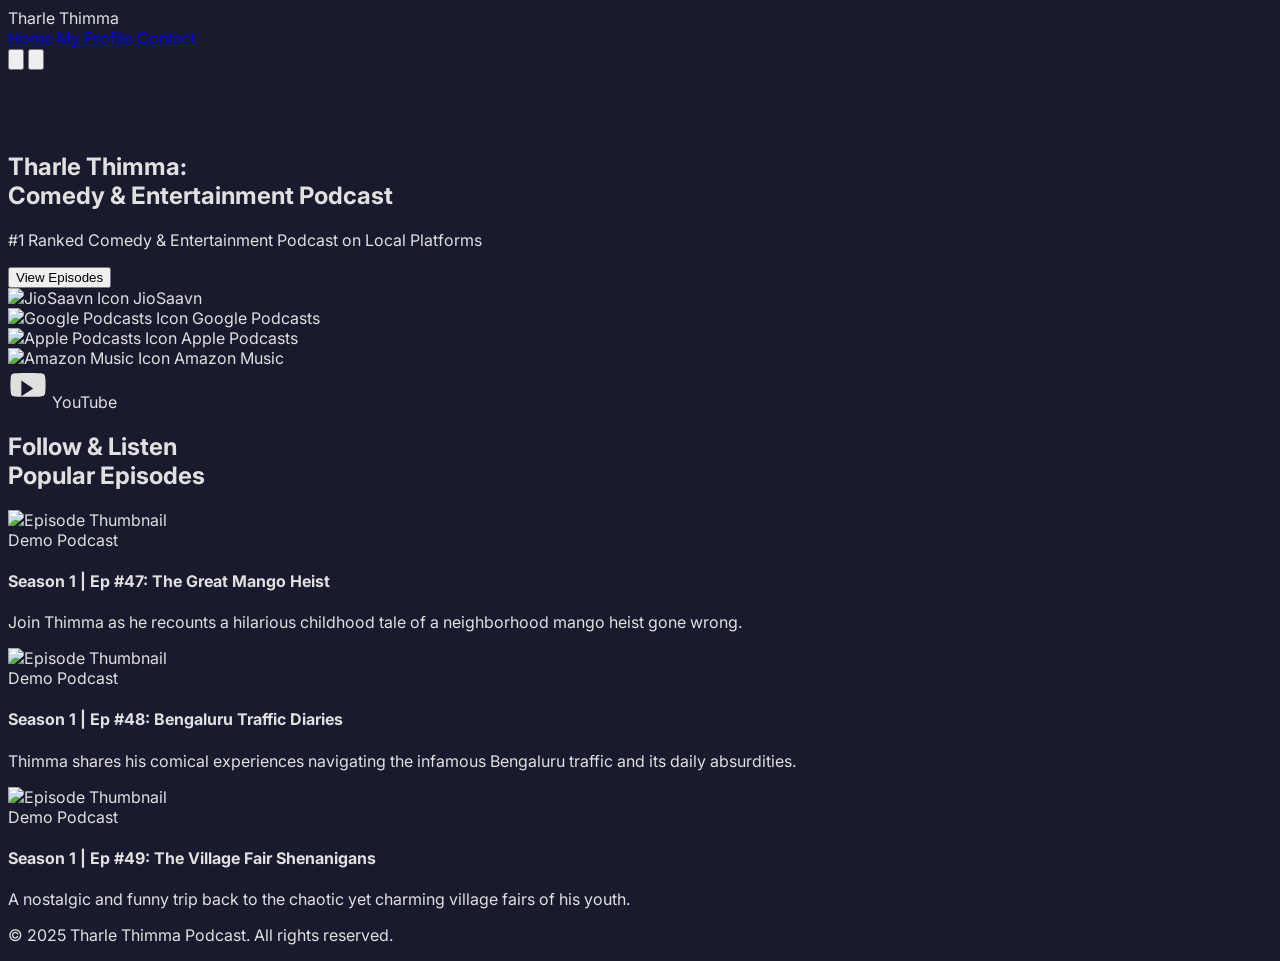
==== tharlethimma/index.html @ a192cfe6 "Add files via upload" ====
<!DOCTYPE html>
<html lang="en">
<head>
    <meta charset="UTF-8">
    <meta name="viewport" content="width=device-width, initial-scale=1.0">
    <title>Tharle Thimma Podcast</title>
    <script src="https://cdn.tailwindcss.com"></script>
    <link href="https://fonts.googleapis.com/css2?family=Inter:wght@300;400;500;600;700&display=swap" rel="stylesheet">
    <link rel="stylesheet" href="css/style.css">
</head>
<body class="antialiased">
    <!-- Navbar -->
    <nav class="bg-transparent py-4 px-6 md:px-12 lg:px-24 flex justify-between items-center relative z-10">
        <div class="text-2xl font-bold text-white">Tharle Thimma</div>
        <!-- Desktop Navigation Links -->
        <div class="hidden md:flex space-x-8 items-center">
            <a href="#home" class="text-gray-300 hover:text-white transition-colors duration-300 nav-link">Home</a>
            <a href="#profile" class="text-gray-300 hover:text-white transition-colors duration-300 nav-link">My Profile</a>
            <a href="#contact" class="text-gray-300 hover:text-white transition-colors duration-300 nav-link">Contact</a>
        </div>
        <!-- Search Icon and Mobile Menu Toggle -->
        <div class="flex items-center space-x-4">
            <button class="text-gray-300 hover:text-white focus:outline-none">
                <svg class="w-6 h-6" fill="none" stroke="currentColor" viewBox="0 0 24 24" xmlns="http://www.w3.org/2000/svg"><path stroke-linecap="round" stroke-linejoin="round" stroke-width="2" d="M21 21l-6-6m2-5a7 7 0 11-14 0 7 7 0 0114 0z"></path></svg>
            </button>
            <button id="mobile-menu-button" class="md:hidden text-gray-300 hover:text-white focus:outline-none">
                <svg class="w-6 h-6" fill="none" stroke="currentColor" viewBox="0 0 24 24" xmlns="http://www.w3.org/2000/svg"><path stroke-linecap="round" stroke-linejoin="round" stroke-width="2" d="M4 6h16M4 12h16m-7 6h7"></path></svg>
            </button>
        </div>
    </nav>

    <!-- Mobile Menu (Hidden by default) -->
    <div id="mobile-menu" class="hidden md:hidden bg-[#24243e] py-4 px-6 fixed top-0 left-0 w-full h-full overflow-y-auto z-20 transition-transform duration-300 ease-in-out transform -translate-x-full">
        <div class="flex justify-between items-center mb-6">
            <div class="text-2xl font-bold text-white">Menu</div>
            <button id="close-mobile-menu" class="text-gray-300 hover:text-white focus:outline-none">
                <svg class="w-6 h-6" fill="none" stroke="currentColor" viewBox="0 0 24 24" xmlns="http://www.w3.org/2000/svg"><path stroke-linecap="round" stroke-linejoin="round" stroke-width="2" d="M6 18L18 6M6 6l12 12"></path></svg>
            </button>
        </div>
        <div class="flex flex-col space-y-4">
            <a href="#home" class="text-gray-300 hover:text-white transition-colors duration-300 nav-link text-lg py-2" data-mobile-link>Home</a>
            <a href="#profile" class="text-gray-300 hover:text-white transition-colors duration-300 nav-link text-lg py-2" data-mobile-link>My Profile</a>
            <a href="#contact" class="text-gray-300 hover:text-white transition-colors duration-300 nav-link text-lg py-2" data-mobile-link>Contact</a>
        </div>
    </div>

    <!-- Main Content Area - Pages will be loaded here -->
    <main id="app-content" class="container mx-auto mt-8">
        <!-- Content will be loaded dynamically by JavaScript -->
    </main>

    <!-- Footer -->
    <footer class="bg-[#1a1a2e] py-10 mt-12 text-center text-gray-500 text-sm">
        <p>&copy; 2025 Tharle Thimma Podcast. All rights reserved.</p>
    </footer>

    <script src="js/script.js"></script>
</body>
</html>
---- tharlethimma/css/style.css ----
/* css/style.css */
body {
    font-family: 'Inter', sans-serif;
    background-color: #1a1a2e; /* Dark background */
    color: #e0e0e0; /* Light text color */
}

.page-section {
    display: none; /* Hide all pages by default */
}

.page-section.active {
    display: block; /* Show the active page */
}

/* Mobile menu slide-in transition */
#mobile-menu {
    transform: translateX(-100%);
}
#mobile-menu.translate-x-0 {
    transform: translateX(0);
}
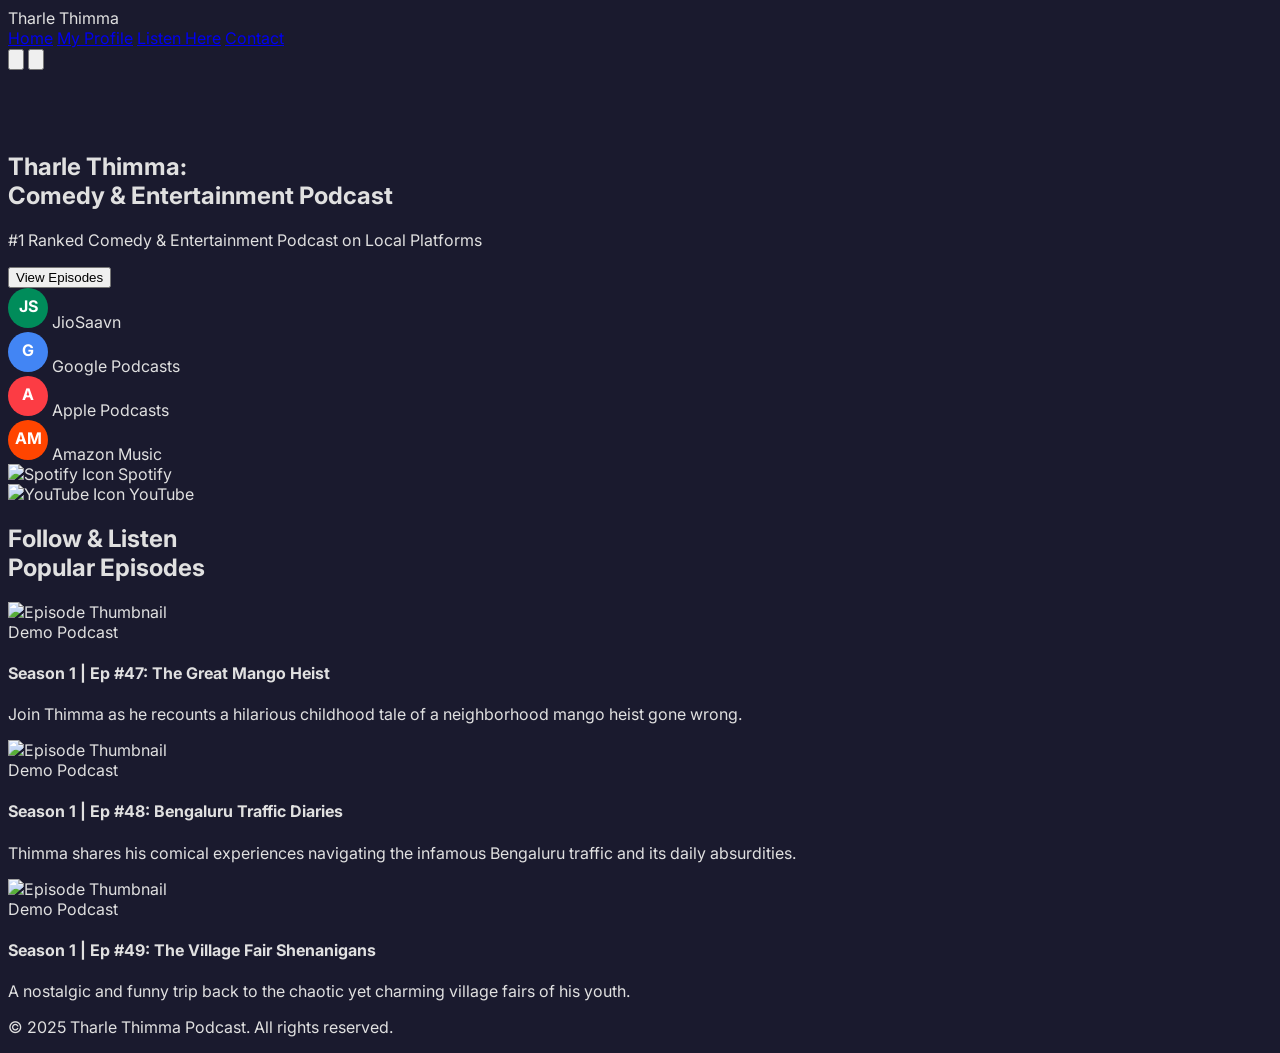
==== commit 7a5db5bc: "new update" ====
--- a/tharlethimma/index.html
+++ b/tharlethimma/index.html
@@ -16,6 +16,7 @@
         <div class="hidden md:flex space-x-8 items-center">
             <a href="#home" class="text-gray-300 hover:text-white transition-colors duration-300 nav-link">Home</a>
             <a href="#profile" class="text-gray-300 hover:text-white transition-colors duration-300 nav-link">My Profile</a>
+            <a href="#audio-platforms" class="text-gray-300 hover:text-white transition-colors duration-300 nav-link">Listen Here</a>
             <a href="#contact" class="text-gray-300 hover:text-white transition-colors duration-300 nav-link">Contact</a>
         </div>
         <!-- Search Icon and Mobile Menu Toggle -->
@@ -40,6 +41,7 @@
         <div class="flex flex-col space-y-4">
             <a href="#home" class="text-gray-300 hover:text-white transition-colors duration-300 nav-link text-lg py-2" data-mobile-link>Home</a>
             <a href="#profile" class="text-gray-300 hover:text-white transition-colors duration-300 nav-link text-lg py-2" data-mobile-link>My Profile</a>
+            <a href="#audio-platforms" class="text-gray-300 hover:text-white transition-colors duration-300 nav-link text-lg py-2" data-mobile-link>Listen Here</a>
             <a href="#contact" class="text-gray-300 hover:text-white transition-colors duration-300 nav-link text-lg py-2" data-mobile-link>Contact</a>
         </div>
     </div>
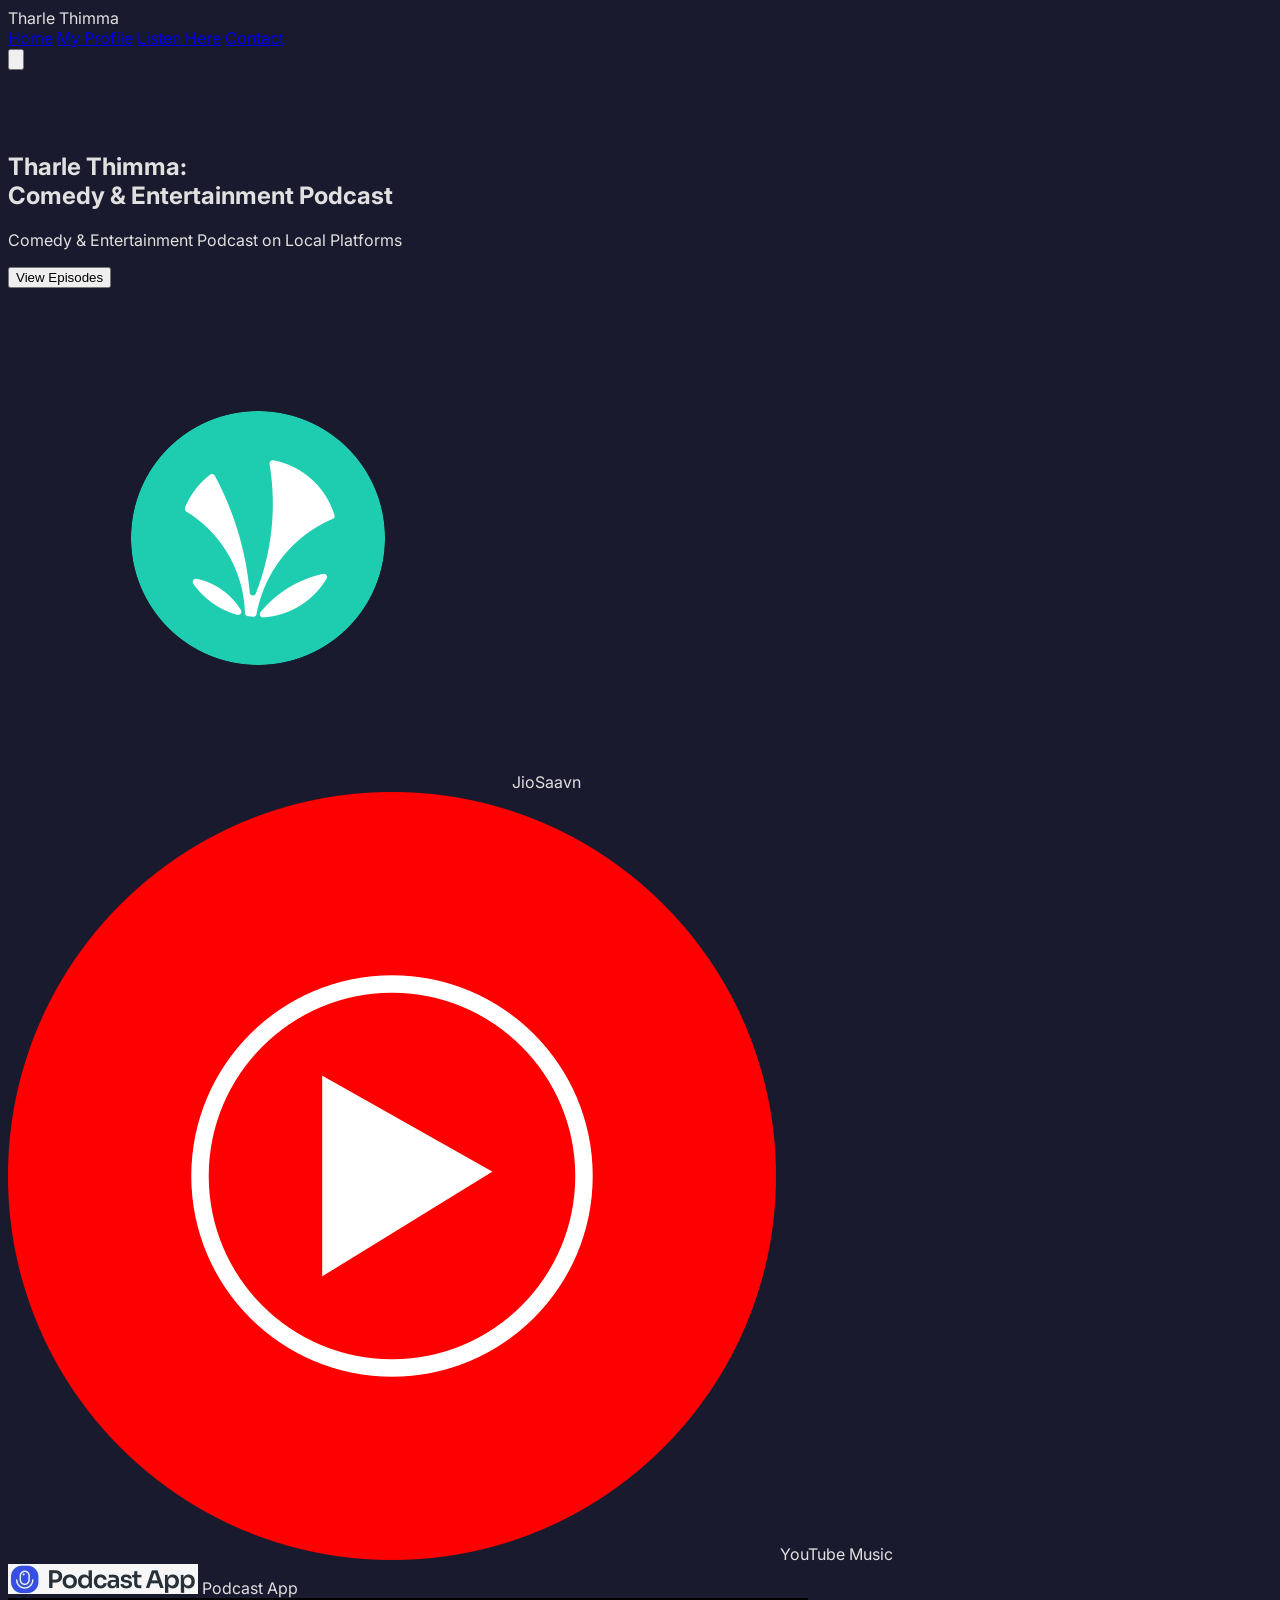
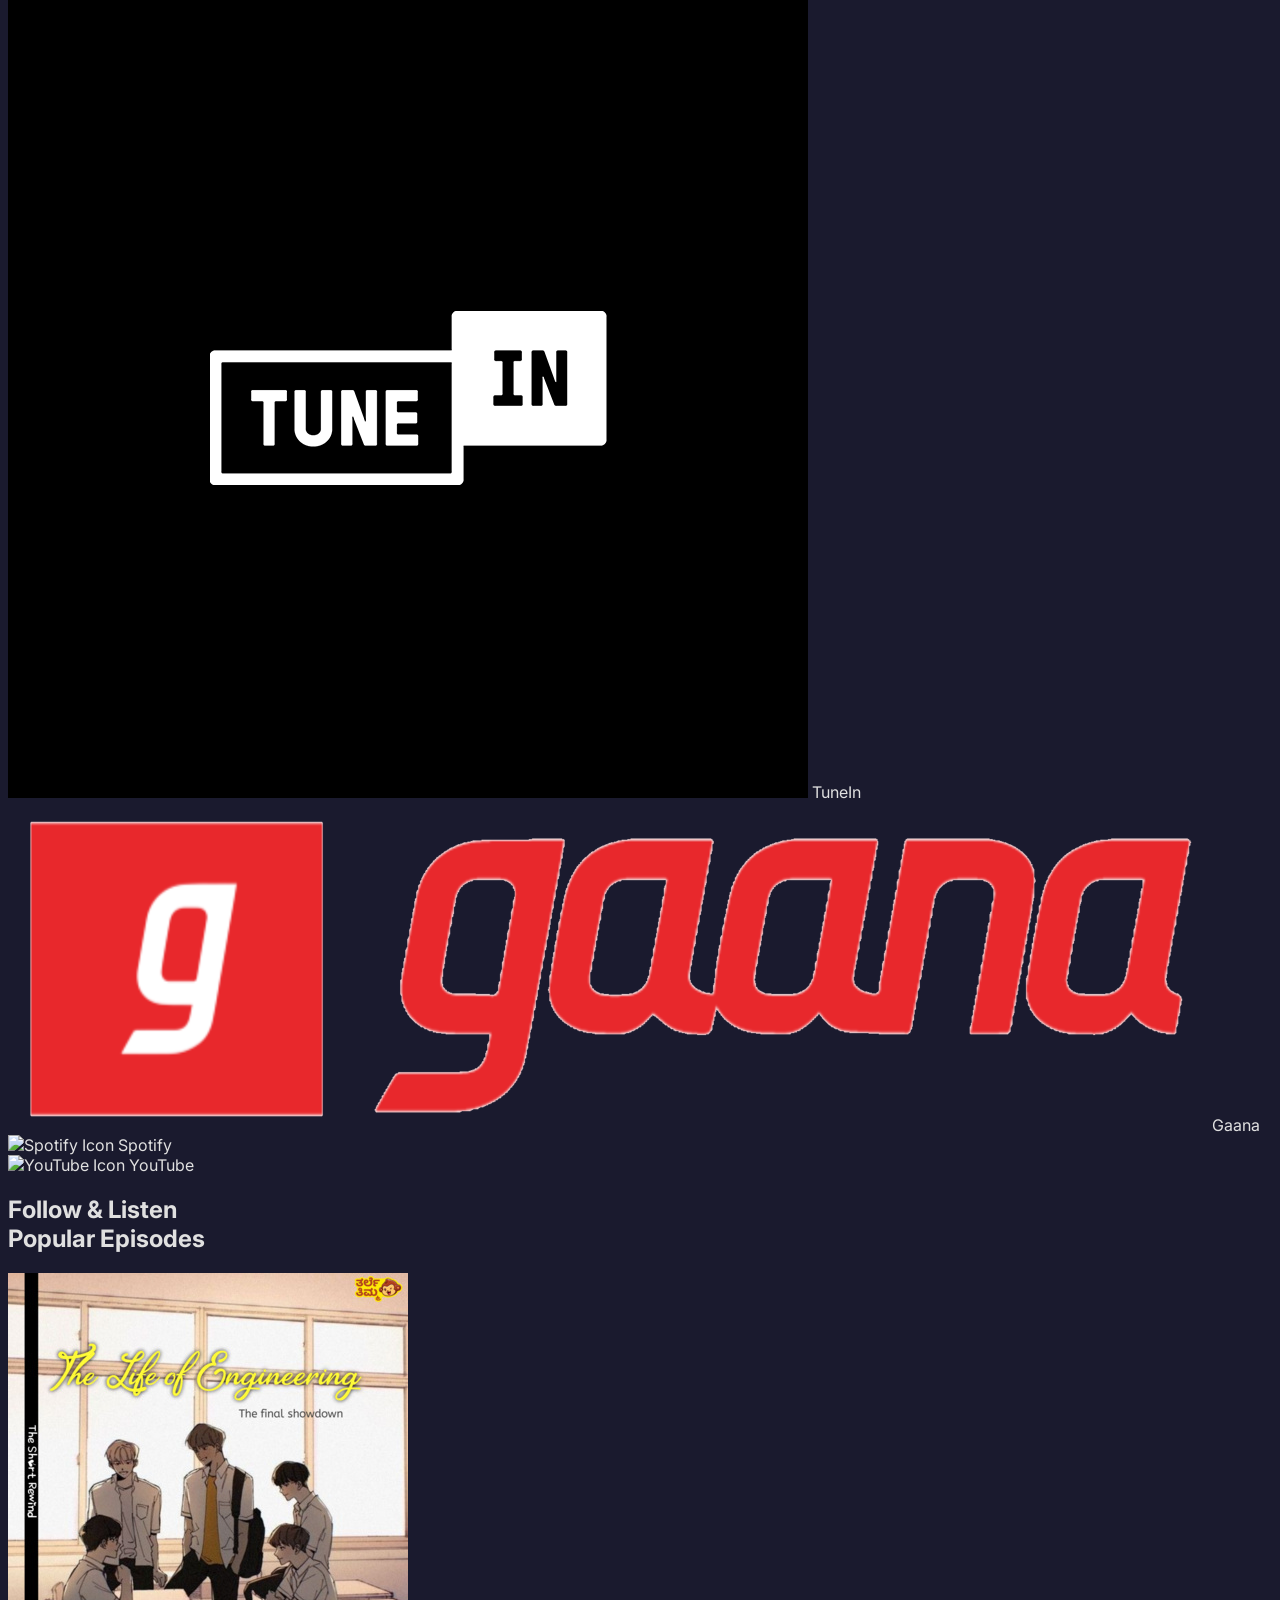
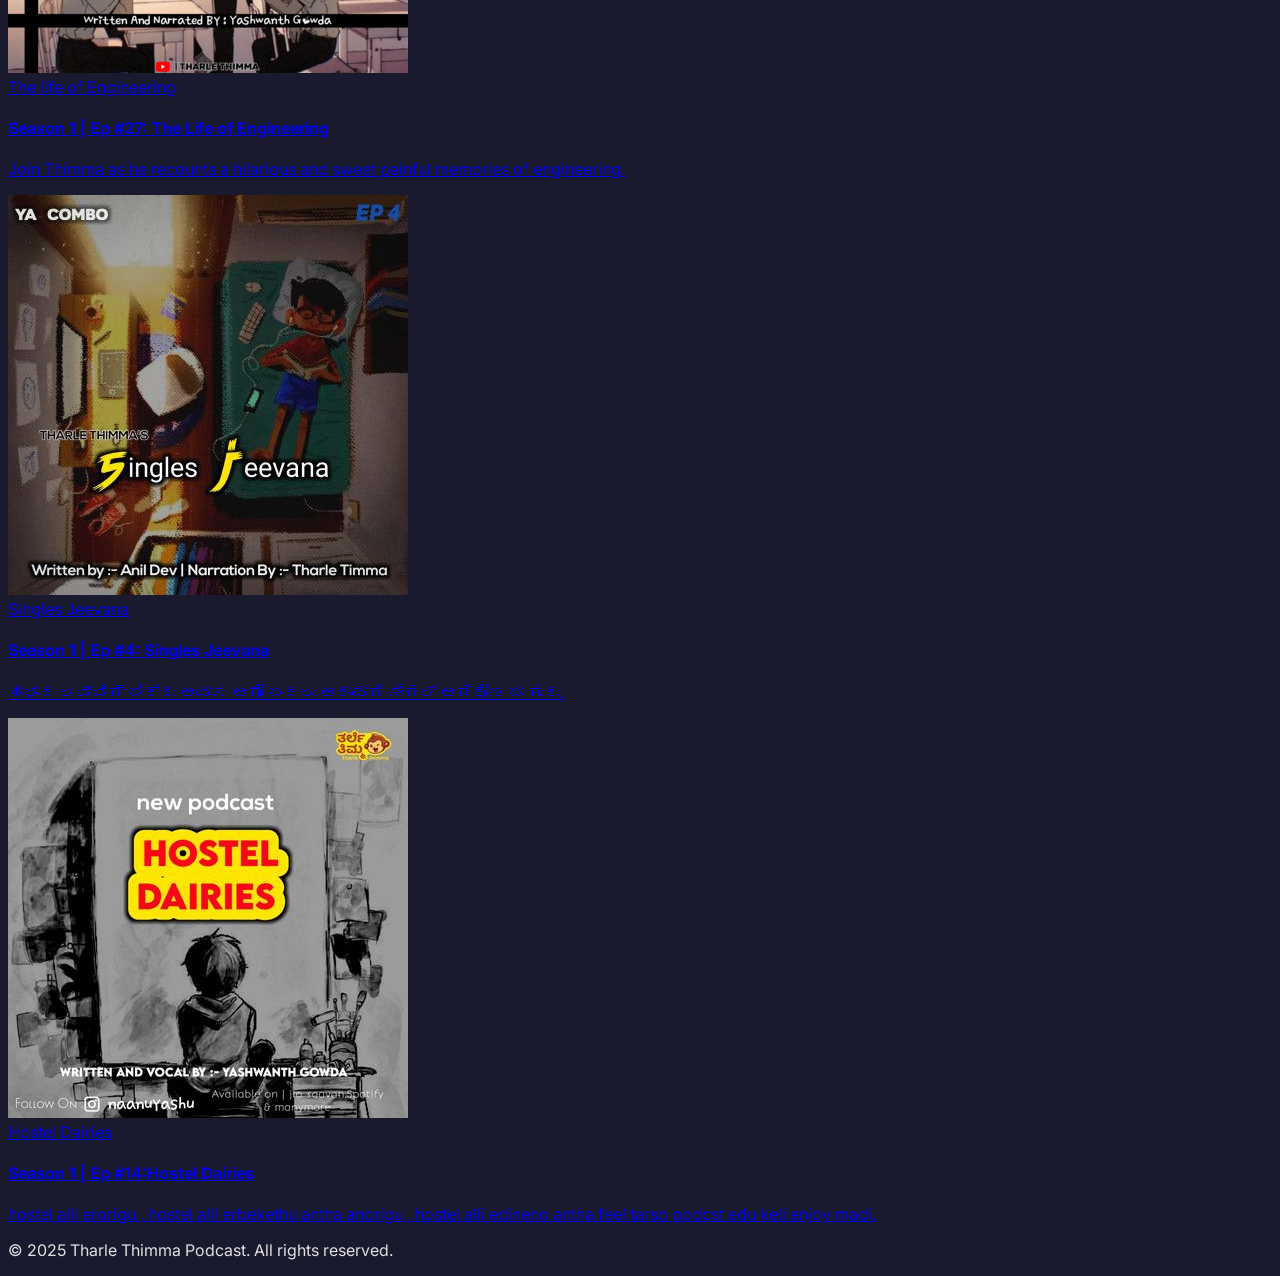
==== commit 54bcad3f: "Add files via upload" ====
--- a/tharlethimma/index.html
+++ b/tharlethimma/index.html
@@ -7,6 +7,7 @@
     <script src="https://cdn.tailwindcss.com"></script>
     <link href="https://fonts.googleapis.com/css2?family=Inter:wght@300;400;500;600;700&display=swap" rel="stylesheet">
     <link rel="stylesheet" href="css/style.css">
+    <!-- Removed inline style for search-input-container -->
 </head>
 <body class="antialiased">
     <!-- Navbar -->
@@ -19,11 +20,9 @@
             <a href="#audio-platforms" class="text-gray-300 hover:text-white transition-colors duration-300 nav-link">Listen Here</a>
             <a href="#contact" class="text-gray-300 hover:text-white transition-colors duration-300 nav-link">Contact</a>
         </div>
-        <!-- Search Icon and Mobile Menu Toggle -->
+        <!-- Mobile Menu Toggle (Search icon and input removed) -->
         <div class="flex items-center space-x-4">
-            <button class="text-gray-300 hover:text-white focus:outline-none">
-                <svg class="w-6 h-6" fill="none" stroke="currentColor" viewBox="0 0 24 24" xmlns="http://www.w3.org/2000/svg"><path stroke-linecap="round" stroke-linejoin="round" stroke-width="2" d="M21 21l-6-6m2-5a7 7 0 11-14 0 7 7 0 0114 0z"></path></svg>
-            </button>
+            <!-- Search Icon and its button and input have been removed -->
             <button id="mobile-menu-button" class="md:hidden text-gray-300 hover:text-white focus:outline-none">
                 <svg class="w-6 h-6" fill="none" stroke="currentColor" viewBox="0 0 24 24" xmlns="http://www.w3.org/2000/svg"><path stroke-linecap="round" stroke-linejoin="round" stroke-width="2" d="M4 6h16M4 12h16m-7 6h7"></path></svg>
             </button>
@@ -46,7 +45,8 @@
         </div>
     </div>
 
-    <!-- Main Content Area - Pages will be loaded here -->
+
+    <!-- Main Content Area -->
     <main id="app-content" class="container mx-auto mt-8">
         <!-- Content will be loaded dynamically by JavaScript -->
     </main>
@@ -58,4 +58,4 @@
 
     <script src="js/script.js"></script>
 </body>
-</html>
+</html>
